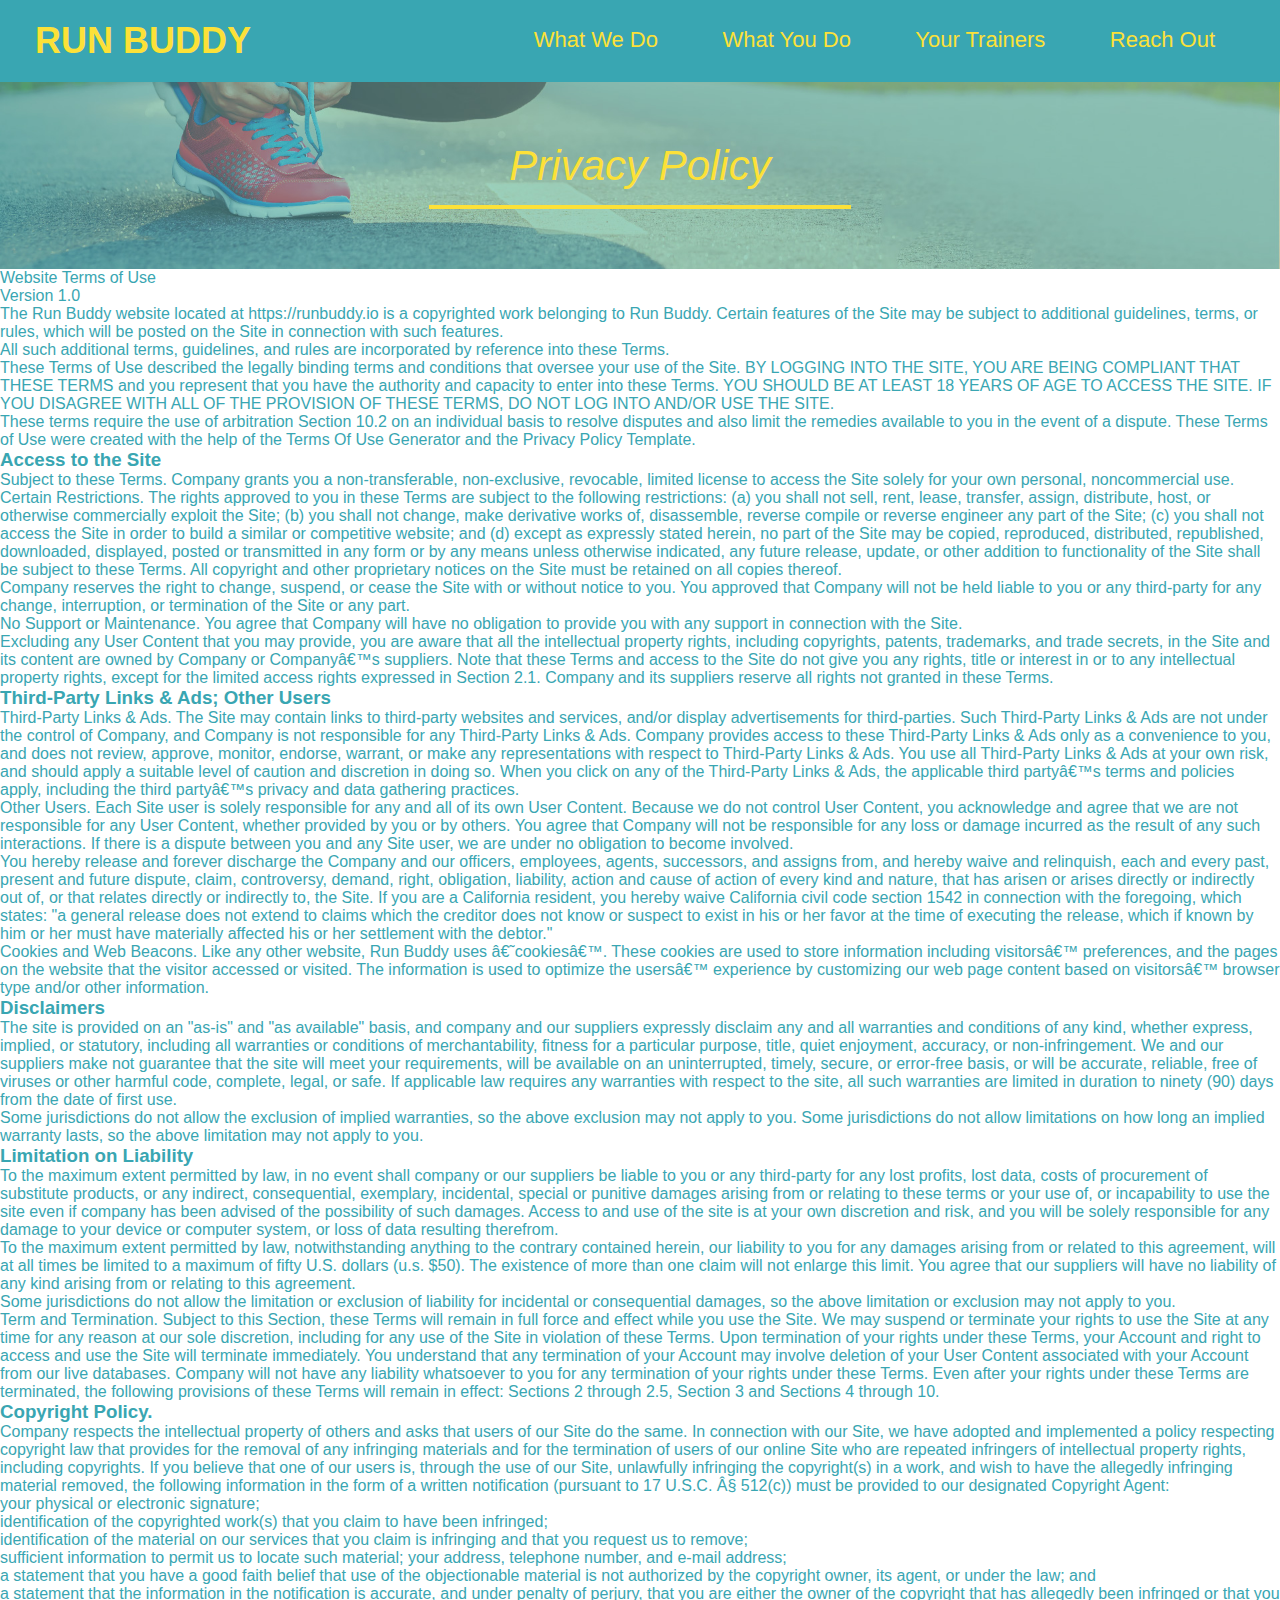
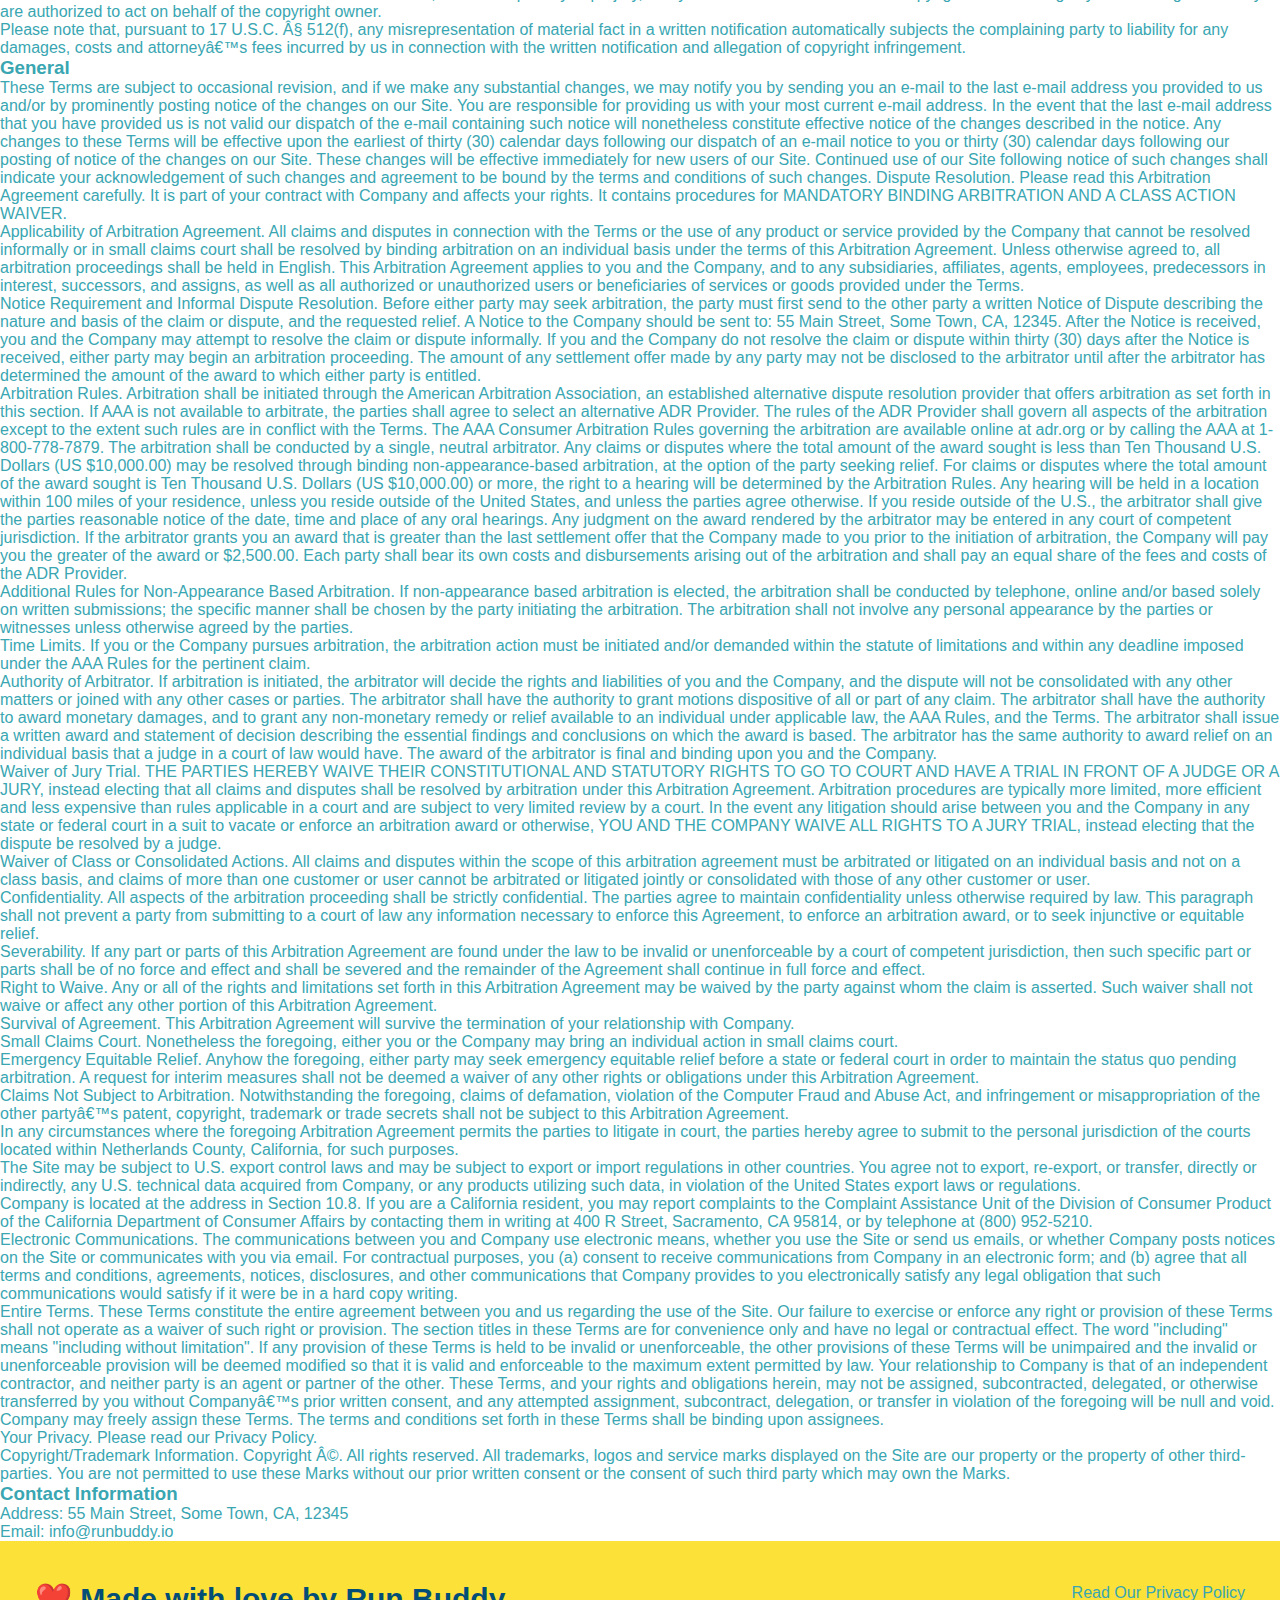
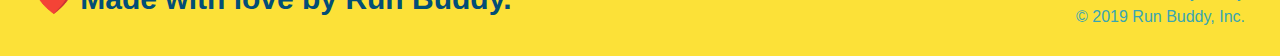
==== privacy-policy.html @ fdc08a20 "privacy policy page" ====
<!DOCTYPE html>
<html lang="en">
    <head>
        <link rel="stylesheet" href="./assets/css/style.css" />
        <link rel="stylesheet" href="./assets/css/secondary-styles.css" />
        <meta charset="UTF-8" />
        <title>Private Policy - Run Buddy</title>
    </head>
    <body>
        <header>
            <h1>
                <a href="/">RUN BUDDY</a>
            </h1>
            <nav>
                <ul>
                        <!-- List item element -->
                    <li>
                        <!-- Anchor element -->
                        <a href="./index.html#what-we-do">What We Do</a>
                    </li>
                    <li>
                        <a href="./index.html#what-you-do">What You Do</a>
                   </li>
                   <li>
                       <a href="./index.html#your-trainers">Your Trainers</a>
                   </li>
                   <li>
                       <a href="./index.html#reach-out">Reach Out</a>
                   </li>
                </ul>
            </nav>
        </header>
        <Section class="hero">
            <h2 class="page-title">
                Privacy Policy
            </h2>
        </Section>
        <article>
            <p>
                Website Terms of Use
              </p>
        
              <p>
                Version 1.0
              </p>
        
              <p>
                The Run Buddy website located at https://runbuddy.io is a copyrighted work belonging to Run Buddy. Certain
                features of the Site may be subject to additional guidelines, terms, or rules, which will be posted on the Site
                in connection with such features.
              </p>
        
              <p>
                All such additional terms, guidelines, and rules are incorporated by reference into these Terms.
              </p>
        
              <p>
                These Terms of Use described the legally binding terms and conditions that oversee your use of the Site. BY
                LOGGING INTO THE SITE, YOU ARE BEING COMPLIANT THAT THESE TERMS and you represent that you have the authority
                and capacity to enter into these Terms. YOU SHOULD BE AT LEAST 18 YEARS OF AGE TO ACCESS THE SITE. IF YOU
                DISAGREE WITH ALL OF THE PROVISION OF THESE TERMS, DO NOT LOG INTO AND/OR USE THE SITE.
              </p>
        
              <p>
                These terms require the use of arbitration Section 10.2 on an individual basis to resolve disputes and also
                limit the remedies available to you in the event of a dispute. These Terms of Use were created with the help of
                the Terms Of Use Generator and the Privacy Policy Template.
              </p>
        
              <h3>
                Access to the Site
              </h3>
        
              <p>
                Subject to these Terms. Company grants you a non-transferable, non-exclusive, revocable, limited license to
                access the Site solely for your own personal, noncommercial use.
              </p>
        
              <p>
                Certain Restrictions. The rights approved to you in these Terms are subject to the following restrictions: (a)
                you shall not sell, rent, lease, transfer, assign, distribute, host, or otherwise commercially exploit the Site;
                (b) you shall not change, make derivative works of, disassemble, reverse compile or reverse engineer any part of
                the Site; (c) you shall not access the Site in order to build a similar or competitive website; and (d) except
                as expressly stated herein, no part of the Site may be copied, reproduced, distributed, republished, downloaded,
                displayed, posted or transmitted in any form or by any means unless otherwise indicated, any future release,
                update, or other addition to functionality of the Site shall be subject to these Terms. All copyright and other
                proprietary notices on the Site must be retained on all copies thereof.
              </p>
        
              <p>
                Company reserves the right to change, suspend, or cease the Site with or without notice to you. You approved
                that Company will not be held liable to you or any third-party for any change, interruption, or termination of
                the Site or any part.
              </p>
        
              <p>
                No Support or Maintenance. You agree that Company will have no obligation to provide you with any support in
                connection with the Site.
              </p>
        
              <p>
                Excluding any User Content that you may provide, you are aware that all the intellectual property rights,
                including copyrights, patents, trademarks, and trade secrets, in the Site and its content are owned by Company
                or Companyâ€™s suppliers. Note that these Terms and access to the Site do not give you any rights, title or
                interest in or to any intellectual property rights, except for the limited access rights expressed in Section
                2.1. Company and its suppliers reserve all rights not granted in these Terms.
              </p>
        
              <h3>
                Third-Party Links & Ads; Other Users
              </h3>
        
              <p>
                Third-Party Links & Ads. The Site may contain links to third-party websites and services, and/or display
                advertisements for third-parties. Such Third-Party Links & Ads are not under the control of Company, and Company
                is not responsible for any Third-Party Links & Ads. Company provides access to these Third-Party Links & Ads
                only as a convenience to you, and does not review, approve, monitor, endorse, warrant, or make any
                representations with respect to Third-Party Links & Ads. You use all Third-Party Links & Ads at your own risk,
                and should apply a suitable level of caution and discretion in doing so. When you click on any of the
                Third-Party Links & Ads, the applicable third partyâ€™s terms and policies apply, including the third partyâ€™s
                privacy and data gathering practices.
              </p>
        
              <p>
                Other Users. Each Site user is solely responsible for any and all of its own User Content. Because we do not
                control User Content, you acknowledge and agree that we are not responsible for any User Content, whether
                provided by you or by others. You agree that Company will not be responsible for any loss or damage incurred as
                the result of any such interactions. If there is a dispute between you and any Site user, we are under no
                obligation to become involved.
              </p>
        
              <p>
                You hereby release and forever discharge the Company and our officers, employees, agents, successors, and
                assigns from, and hereby waive and relinquish, each and every past, present and future dispute, claim,
                controversy, demand, right, obligation, liability, action and cause of action of every kind and nature, that has
                arisen or arises directly or indirectly out of, or that relates directly or indirectly to, the Site. If you are
                a California resident, you hereby waive California civil code section 1542 in connection with the foregoing,
                which states: "a general release does not extend to claims which the creditor does not know or suspect to exist
                in his or her favor at the time of executing the release, which if known by him or her must have materially
                affected his or her settlement with the debtor."
              </p>
        
              <p>
                Cookies and Web Beacons. Like any other website, Run Buddy uses â€˜cookiesâ€™. These cookies are used to store
                information including visitorsâ€™ preferences, and the pages on the website that the visitor accessed or visited.
                The information is used to optimize the usersâ€™ experience by customizing our web page content based on visitorsâ€™
                browser type and/or other information.
              </p>
        
              <h3>
                Disclaimers
              </h3>
        
              <p>
                The site is provided on an "as-is" and "as available" basis, and company and our suppliers expressly disclaim
                any and all warranties and conditions of any kind, whether express, implied, or statutory, including all
                warranties or conditions of merchantability, fitness for a particular purpose, title, quiet enjoyment, accuracy,
                or non-infringement. We and our suppliers make not guarantee that the site will meet your requirements, will be
                available on an uninterrupted, timely, secure, or error-free basis, or will be accurate, reliable, free of
                viruses or other harmful code, complete, legal, or safe. If applicable law requires any warranties with respect
                to the site, all such warranties are limited in duration to ninety (90) days from the date of first use.
              </p>
        
              <p>
                Some jurisdictions do not allow the exclusion of implied warranties, so the above exclusion may not apply to
                you. Some jurisdictions do not allow limitations on how long an implied warranty lasts, so the above limitation
                may not apply to you.
              </p>
        
              <h3>
                Limitation on Liability
              </h3>
        
              <p>
                To the maximum extent permitted by law, in no event shall company or our suppliers be liable to you or any
                third-party for any lost profits, lost data, costs of procurement of substitute products, or any indirect,
                consequential, exemplary, incidental, special or punitive damages arising from or relating to these terms or
                your use of, or incapability to use the site even if company has been advised of the possibility of such
                damages. Access to and use of the site is at your own discretion and risk, and you will be solely responsible
                for any damage to your device or computer system, or loss of data resulting therefrom.
              </p>
        
              <p>
                To the maximum extent permitted by law, notwithstanding anything to the contrary contained herein, our liability
                to you for any damages arising from or related to this agreement, will at all times be limited to a maximum of
                fifty U.S. dollars (u.s. $50). The existence of more than one claim will not enlarge this limit. You agree that
                our suppliers will have no liability of any kind arising from or relating to this agreement.
              </p>
        
              <p>
                Some jurisdictions do not allow the limitation or exclusion of liability for incidental or consequential
                damages, so the above limitation or exclusion may not apply to you.
              </p>
        
              <p>
                Term and Termination. Subject to this Section, these Terms will remain in full force and effect while you use
                the Site. We may suspend or terminate your rights to use the Site at any time for any reason at our sole
                discretion, including for any use of the Site in violation of these Terms. Upon termination of your rights under
                these Terms, your Account and right to access and use the Site will terminate immediately. You understand that
                any termination of your Account may involve deletion of your User Content associated with your Account from our
                live databases. Company will not have any liability whatsoever to you for any termination of your rights under
                these Terms. Even after your rights under these Terms are terminated, the following provisions of these Terms
                will remain in effect: Sections 2 through 2.5, Section 3 and Sections 4 through 10.
              </p>
        
              <h3>
                Copyright Policy.
              </h3>
        
              <p>
                Company respects the intellectual property of others and asks that users of our Site do the same. In connection
                with our Site, we have adopted and implemented a policy respecting copyright law that provides for the removal
                of any infringing materials and for the termination of users of our online Site who are repeated infringers of
                intellectual property rights, including copyrights. If you believe that one of our users is, through the use of
                our Site, unlawfully infringing the copyright(s) in a work, and wish to have the allegedly infringing material
                removed, the following information in the form of a written notification (pursuant to 17 U.S.C. Â§ 512(c)) must
                be provided to our designated Copyright Agent:
              </p>
        
              <ul>
                <li>
                  your physical or electronic signature;
                </li>
                <li>
                  identification of the copyrighted work(s) that you claim to have been infringed;
                </li>
                <li>
                  identification of the material on our services that you claim is infringing and that you request us to remove;
                </li>
                <li>
                  sufficient information to permit us to locate such material; your address, telephone number, and e-mail
                  address;
                </li>
                <li>
                  a statement that you have a good faith belief that use of the objectionable material is not authorized by the
                  copyright owner, its agent, or under the law; and
                </li>
                <li>
                  a statement that the information in the notification is accurate, and under penalty of perjury, that you are
                  either the owner of the copyright that has allegedly been infringed or that you are authorized to act on
                  behalf of the copyright owner.
                </li>
              </ul>
        
              <p>
                Please note that, pursuant to 17 U.S.C. Â§ 512(f), any misrepresentation of material fact in a written
                notification automatically subjects the complaining party to liability for any damages, costs and attorneyâ€™s
                fees incurred by us in connection with the written notification and allegation of copyright infringement.
              </p>
        
              <h3>
                General
              </h3>
        
              <p>
                These Terms are subject to occasional revision, and if we make any substantial changes, we may notify you by
                sending you an e-mail to the last e-mail address you provided to us and/or by prominently posting notice of the
                changes on our Site. You are responsible for providing us with your most current e-mail address. In the event
                that the last e-mail address that you have provided us is not valid our dispatch of the e-mail containing such
                notice will nonetheless constitute effective notice of the changes described in the notice. Any changes to these
                Terms will be effective upon the earliest of thirty (30) calendar days following our dispatch of an e-mail
                notice to you or thirty (30) calendar days following our posting of notice of the changes on our Site. These
                changes will be effective immediately for new users of our Site. Continued use of our Site following notice of
                such changes shall indicate your acknowledgement of such changes and agreement to be bound by the terms and
                conditions of such changes. Dispute Resolution. Please read this Arbitration Agreement carefully. It is part of
                your contract with Company and affects your rights. It contains procedures for MANDATORY BINDING ARBITRATION AND
                A CLASS ACTION WAIVER.
              </p>
        
              <p>
                Applicability of Arbitration Agreement. All claims and disputes in connection with the Terms or the use of any
                product or service provided by the Company that cannot be resolved informally or in small claims court shall be
                resolved by binding arbitration on an individual basis under the terms of this Arbitration Agreement. Unless
                otherwise agreed to, all arbitration proceedings shall be held in English. This Arbitration Agreement applies to
                you and the Company, and to any subsidiaries, affiliates, agents, employees, predecessors in interest,
                successors, and assigns, as well as all authorized or unauthorized users or beneficiaries of services or goods
                provided under the Terms.
              </p>
        
              <p>
                Notice Requirement and Informal Dispute Resolution. Before either party may seek arbitration, the party must
                first send to the other party a written Notice of Dispute describing the nature and basis of the claim or
                dispute, and the requested relief. A Notice to the Company should be sent to: 55 Main Street, Some Town, CA,
                12345. After the Notice is received, you and the Company may attempt to resolve the claim or dispute informally.
                If you and the Company do not resolve the claim or dispute within thirty (30) days after the Notice is received,
                either party may begin an arbitration proceeding. The amount of any settlement offer made by any party may not
                be disclosed to the arbitrator until after the arbitrator has determined the amount of the award to which either
                party is entitled.
              </p>
        
              <p>
                Arbitration Rules. Arbitration shall be initiated through the American Arbitration Association, an established
                alternative dispute resolution provider that offers arbitration as set forth in this section. If AAA is not
                available to arbitrate, the parties shall agree to select an alternative ADR Provider. The rules of the ADR
                Provider shall govern all aspects of the arbitration except to the extent such rules are in conflict with the
                Terms. The AAA Consumer Arbitration Rules governing the arbitration are available online at adr.org or by
                calling the AAA at 1-800-778-7879. The arbitration shall be conducted by a single, neutral arbitrator. Any
                claims or disputes where the total amount of the award sought is less than Ten Thousand U.S. Dollars (US
                $10,000.00) may be resolved through binding non-appearance-based arbitration, at the option of the party seeking
                relief. For claims or disputes where the total amount of the award sought is Ten Thousand U.S. Dollars (US
                $10,000.00) or more, the right to a hearing will be determined by the Arbitration Rules. Any hearing will be
                held in a location within 100 miles of your residence, unless you reside outside of the United States, and
                unless the parties agree otherwise. If you reside outside of the U.S., the arbitrator shall give the parties
                reasonable notice of the date, time and place of any oral hearings. Any judgment on the award rendered by the
                arbitrator may be entered in any court of competent jurisdiction. If the arbitrator grants you an award that is
                greater than the last settlement offer that the Company made to you prior to the initiation of arbitration, the
                Company will pay you the greater of the award or $2,500.00. Each party shall bear its own costs and
                disbursements arising out of the arbitration and shall pay an equal share of the fees and costs of the ADR
                Provider.
              </p>
        
              <p>
                Additional Rules for Non-Appearance Based Arbitration. If non-appearance based arbitration is elected, the
                arbitration shall be conducted by telephone, online and/or based solely on written submissions; the specific
                manner shall be chosen by the party initiating the arbitration. The arbitration shall not involve any personal
                appearance by the parties or witnesses unless otherwise agreed by the parties.
              </p>
        
              <p>
                Time Limits. If you or the Company pursues arbitration, the arbitration action must be initiated and/or demanded
                within the statute of limitations and within any deadline imposed under the AAA Rules for the pertinent claim.
              </p>
        
              <p>
                Authority of Arbitrator. If arbitration is initiated, the arbitrator will decide the rights and liabilities of
                you and the Company, and the dispute will not be consolidated with any other matters or joined with any other
                cases or parties. The arbitrator shall have the authority to grant motions dispositive of all or part of any
                claim. The arbitrator shall have the authority to award monetary damages, and to grant any non-monetary remedy
                or relief available to an individual under applicable law, the AAA Rules, and the Terms. The arbitrator shall
                issue a written award and statement of decision describing the essential findings and conclusions on which the
                award is based. The arbitrator has the same authority to award relief on an individual basis that a judge in a
                court of law would have. The award of the arbitrator is final and binding upon you and the Company.
              </p>
        
              <p>
                Waiver of Jury Trial. THE PARTIES HEREBY WAIVE THEIR CONSTITUTIONAL AND STATUTORY RIGHTS TO GO TO COURT AND HAVE
                A TRIAL IN FRONT OF A JUDGE OR A JURY, instead electing that all claims and disputes shall be resolved by
                arbitration under this Arbitration Agreement. Arbitration procedures are typically more limited, more efficient
                and less expensive than rules applicable in a court and are subject to very limited review by a court. In the
                event any litigation should arise between you and the Company in any state or federal court in a suit to vacate
                or enforce an arbitration award or otherwise, YOU AND THE COMPANY WAIVE ALL RIGHTS TO A JURY TRIAL, instead
                electing that the dispute be resolved by a judge.
              </p>
        
              <p>
                Waiver of Class or Consolidated Actions. All claims and disputes within the scope of this arbitration agreement
                must be arbitrated or litigated on an individual basis and not on a class basis, and claims of more than one
                customer or user cannot be arbitrated or litigated jointly or consolidated with those of any other customer or
                user.
              </p>
        
              <p>
                Confidentiality. All aspects of the arbitration proceeding shall be strictly confidential. The parties agree to
                maintain confidentiality unless otherwise required by law. This paragraph shall not prevent a party from
                submitting to a court of law any information necessary to enforce this Agreement, to enforce an arbitration
                award, or to seek injunctive or equitable relief.
              </p>
        
              <p>
                Severability. If any part or parts of this Arbitration Agreement are found under the law to be invalid or
                unenforceable by a court of competent jurisdiction, then such specific part or parts shall be of no force and
                effect and shall be severed and the remainder of the Agreement shall continue in full force and effect.
              </p>
        
              <p>
                Right to Waive. Any or all of the rights and limitations set forth in this Arbitration Agreement may be waived
                by the party against whom the claim is asserted. Such waiver shall not waive or affect any other portion of this
                Arbitration Agreement.
              </p>
        
              <p>
                Survival of Agreement. This Arbitration Agreement will survive the termination of your relationship with
                Company.
              </p>
        
              <p>
                Small Claims Court. Nonetheless the foregoing, either you or the Company may bring an individual action in small
                claims court.
              </p>
        
              <p>
                Emergency Equitable Relief. Anyhow the foregoing, either party may seek emergency equitable relief before a
                state or federal court in order to maintain the status quo pending arbitration. A request for interim measures
                shall not be deemed a waiver of any other rights or obligations under this Arbitration Agreement.
              </p>
        
              <p>
                Claims Not Subject to Arbitration. Notwithstanding the foregoing, claims of defamation, violation of the
                Computer Fraud and Abuse Act, and infringement or misappropriation of the other partyâ€™s patent, copyright,
                trademark or trade secrets shall not be subject to this Arbitration Agreement.
              </p>
        
              <p>
                In any circumstances where the foregoing Arbitration Agreement permits the parties to litigate in court, the
                parties hereby agree to submit to the personal jurisdiction of the courts located within Netherlands County,
                California, for such purposes.
              </p>
        
              <p>
                The Site may be subject to U.S. export control laws and may be subject to export or import regulations in other
                countries. You agree not to export, re-export, or transfer, directly or indirectly, any U.S. technical data
                acquired from Company, or any products utilizing such data, in violation of the United States export laws or
                regulations.
              </p>
        
              <p>
                Company is located at the address in Section 10.8. If you are a California resident, you may report complaints
                to the Complaint Assistance Unit of the Division of Consumer Product of the California Department of Consumer
                Affairs by contacting them in writing at 400 R Street, Sacramento, CA 95814, or by telephone at (800) 952-5210.
              </p>
        
              <p>
                Electronic Communications. The communications between you and Company use electronic means, whether you use the
                Site or send us emails, or whether Company posts notices on the Site or communicates with you via email. For
                contractual purposes, you (a) consent to receive communications from Company in an electronic form; and (b)
                agree that all terms and conditions, agreements, notices, disclosures, and other communications that Company
                provides to you electronically satisfy any legal obligation that such communications would satisfy if it were be
                in a hard copy writing.
              </p>
        
              <p>
                Entire Terms. These Terms constitute the entire agreement between you and us regarding the use of the Site. Our
                failure to exercise or enforce any right or provision of these Terms shall not operate as a waiver of such right
                or provision. The section titles in these Terms are for convenience only and have no legal or contractual
                effect. The word "including" means "including without limitation". If any provision of these Terms is held to be
                invalid or unenforceable, the other provisions of these Terms will be unimpaired and the invalid or
                unenforceable provision will be deemed modified so that it is valid and enforceable to the maximum extent
                permitted by law. Your relationship to Company is that of an independent contractor, and neither party is an
                agent or partner of the other. These Terms, and your rights and obligations herein, may not be assigned,
                subcontracted, delegated, or otherwise transferred by you without Companyâ€™s prior written consent, and any
                attempted assignment, subcontract, delegation, or transfer in violation of the foregoing will be null and void.
                Company may freely assign these Terms. The terms and conditions set forth in these Terms shall be binding upon
                assignees.
              </p>
        
              <p>
                Your Privacy. Please read our Privacy Policy.
              </p>
        
              <p>
                Copyright/Trademark Information. Copyright Â©. All rights reserved. All trademarks, logos and service marks
                displayed on the Site are our property or the property of other third-parties. You are not permitted to use
                these Marks without our prior written consent or the consent of such third party which may own the Marks.
              </p>
        
              <h3>
                Contact Information
              </h3>
        
              <p>
                Address: 55 Main Street, Some Town, CA, 12345
              </p>
        
              <p>
                Email: info@runbuddy.io
              </p>
        </article>






        <footer>
            <h2>
            ❤️ Made with love by Run Buddy.
            </h2>
            <div>
               <a>Read Our Privacy Policy</a><br />
               &copy; 2019 Run Buddy, Inc.
            </div>
        </footer>
    </body>
</html>
---- assets/css/style.css ----
* {
    margin: 0;
    padding: 0;
    box-sizing: border-box;
}
header {
    padding: 20px 35px;
    background-color: #39a6b2;
    font-family: Arial, Helvetica, sans-serif;
}
body {
    font-family: Arial, Helvetica, sans-serif;
    color: #39a6b2
}
header h1 {
    font-weight: bold;
    font-size: 36px;
    color: #fce138;
    margin: 0;
    display: inline;
}
header a {
    text-decoration: none;
    color: #fce138;
}
header nav {
    float: right;
    margin: 7px 0;
}
header nav ul li {
    display: inline;
}
header nav ul li a {
    margin: 0 30px;
    font-weight: lighter;
    font-size: 22px;
}
footer {
    background: #fce138;
    width: 100%;
    padding: 40px 35px;
}
footer h2 {
    display: inline;
    color: #024e76;
    font-size: 30px;
    margin: 0;
}
footer div {
    float: right;
    line-height: 1.5;
    text-align: right;
}
section {
    padding: 60px;
}
/* Hero Style Start */
.hero {
    background-image: url("../images/hero-bg.jpg");
    height: 600px;
    background-size: cover;
    background-position: center;
    position: relative;
}
/* Hero Style End */
/* Hero Form Start */
.hero-form {
    background-color: #fce138;
    padding: 20px;
    width: 500px;
    color: #024e76;
    border: solid 3px #024e76;
    position: absolute;
    bottom: 120px;
    right: 140px;
}
.hero-form h3 {
    font-size: 24px;
    margin: 0;
}
.hero-form p {
    margin: 5px 0 15px 0;
}

.form-input {
    border: 1px solid #024e76;
    display: block;
    padding: 7px 15px;
    font-size: 16px;
    color: #024e76;
    width: 100%;
    margin-bottom: 15px;
  }
.hero-form label {
    margin: 0px 5px;
}
.hero-form button {
    color: #fce138;
    background-color: #024e76;
    border: none;
    padding: 10px 20px;
    font-size: 16px;
}
/* Hero Style End */
.intro {
    text-align: center;
}
.section-title {
    display: inline-block;
    font-size: 55px;
    color: #024e76;
    margin-bottom: 35px;
    padding: 0 100px 20px 100px;
    border-bottom: 3px solid;
}
.primary-border {
    border-color: #fce138;
}
.secondary-border {
    border-color: #39a6b2;
}
.intro p {
    margin: 0 auto;
    line-height: 1.7;
    color: #39a6b2;
    width: 80%;
    font-size: 20px;
}
.steps {
    text-align: center;
    background: #fce138;
}
.steps div {
    margin-bottom: 80px;
}
.steps img {
    width:  15%;
    margin: 10px 0;
}
.steps h3 {
    color: #024e76;
    font-size: 46px;
    margin-top: 10px;
}
.steps p {
    color: #39a6b2;
    font-size: 23px;
}
.steps span {
    font-size: 38px;
}
.trainers {
    text-align: center;
}
.trainer {
    overflow: auto;
    width: 900px;
    margin: 0 auto 30px auto;
    background: #024e76;
    color: #fce138;
}
.trainer img {
    width: 35%;
    float: left;
}
.trainer-bio {
    padding: 35px;
    float: left;
    width: 65%;
}
.text-left {
    text-align: left ;
}
.text-right {
    text-align: right;
}
.trainer-bio h3 {
    font-size: 32px;
    margin-bottom: 8px;
}
.trainer-bio h4 {
    font-weight: lighter;
    font-size: 26px;
    margin-bottom: 25px;
}
.trainer-bio p {
    font-size: 17px;
    line-height: 1.3;
}
/* REACH OUT STYLES START */
.contact {
    text-align: center;
    background: #024e76;
}
.contact h2 {
    color: #fce138;
}
.contact-info iframe {
    width: 400px;
    height: 400px;
}
.contact-info div {
    width: 410px;
    display: inline-block;
    vertical-align: top;
    text-align: left;
    margin: 30px 0 0 60px;
    color: white;
}
.contact-info h3 {
    color: #fce138;
    font-size: 32px;
}
.contact-info p, .contact-info address {
    margin: 20px 0;
    line-height: 1.5;
    font-size: 20px;
    font-style: normal;
}
.contact-info a {
    color: #fce138;
}
/* REACH OUT STYLES END */
---- assets/css/secondary-styles.css ----
.hero {
    background-position: bottom;
    height: auto;
    text-align: center;
    margin-bottom: 40 px;
}
.page-title {
    color: #fce138;
    display: inline-block;
    border-bottom: 4px solid #fce138;
    padding: 0 80px 15px 80px;
    font-weight: normal;
    font-size: 42px;
    font-style: italic;
}
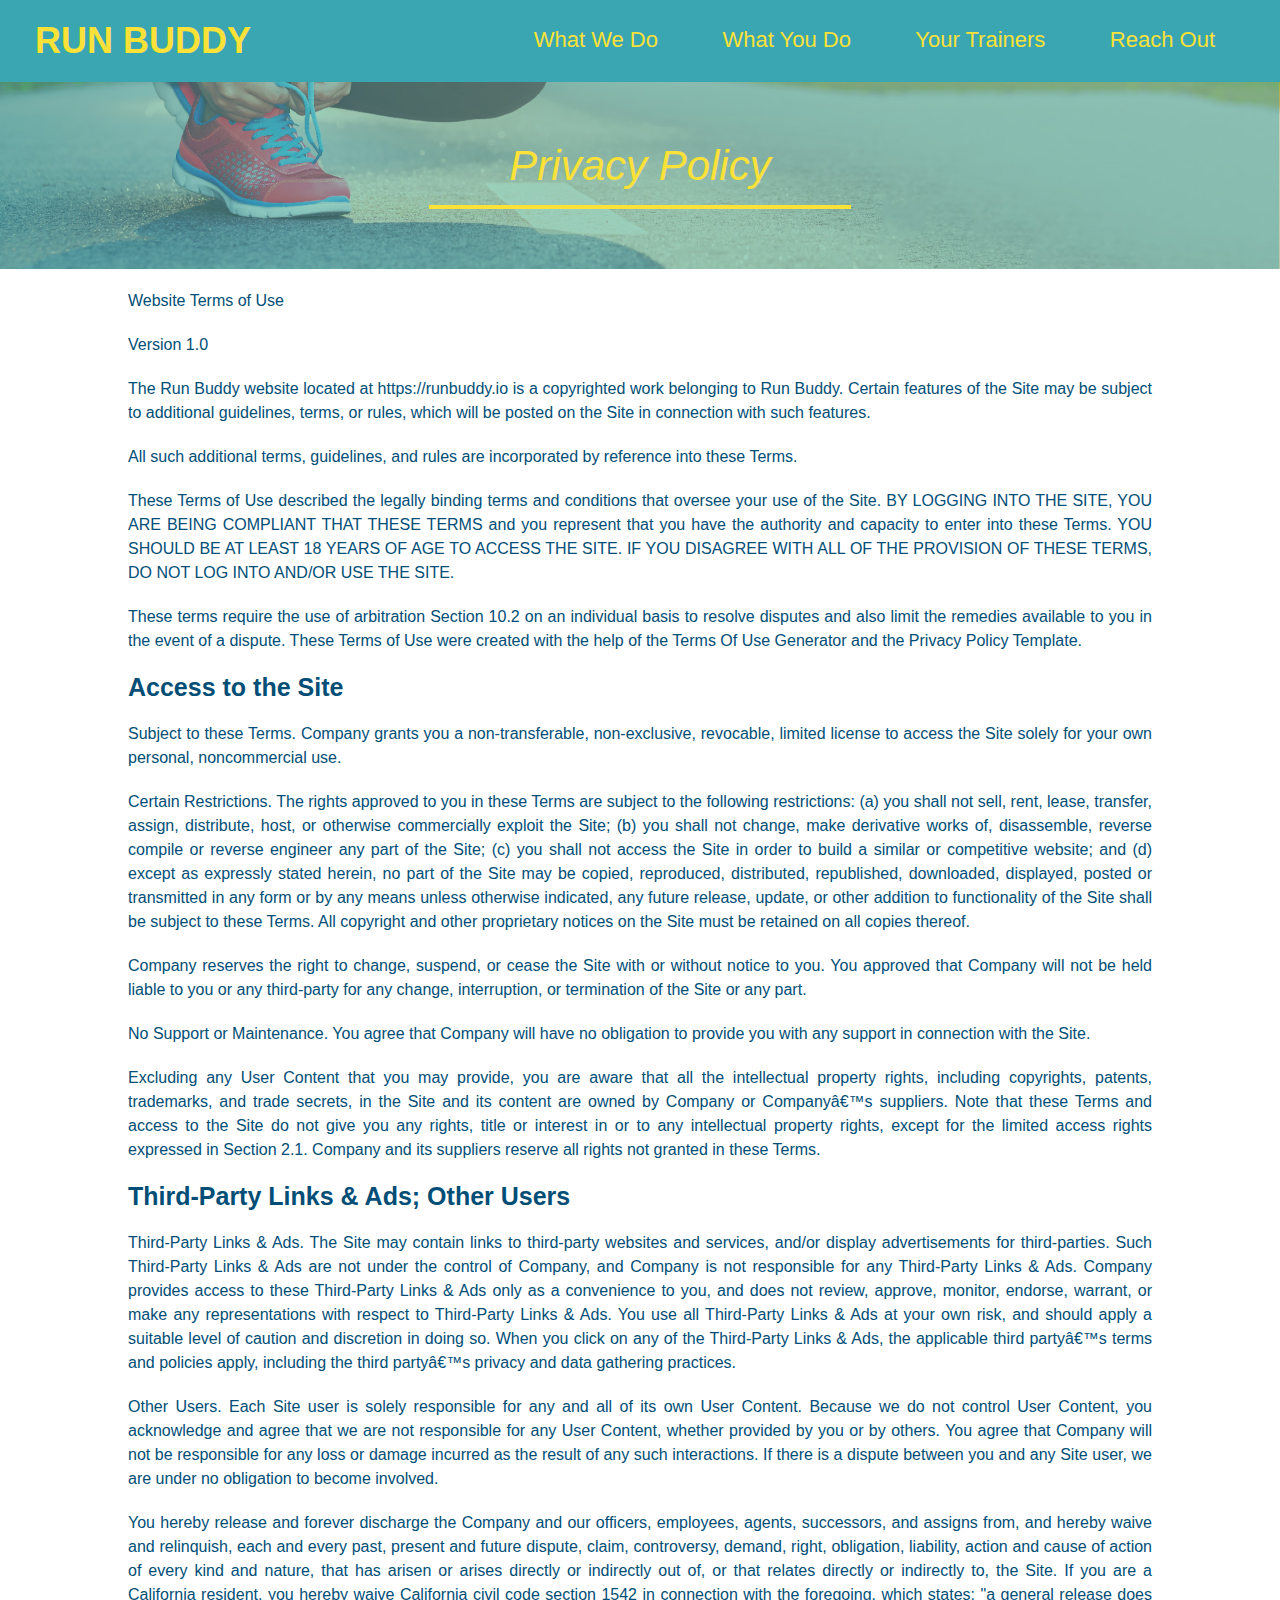
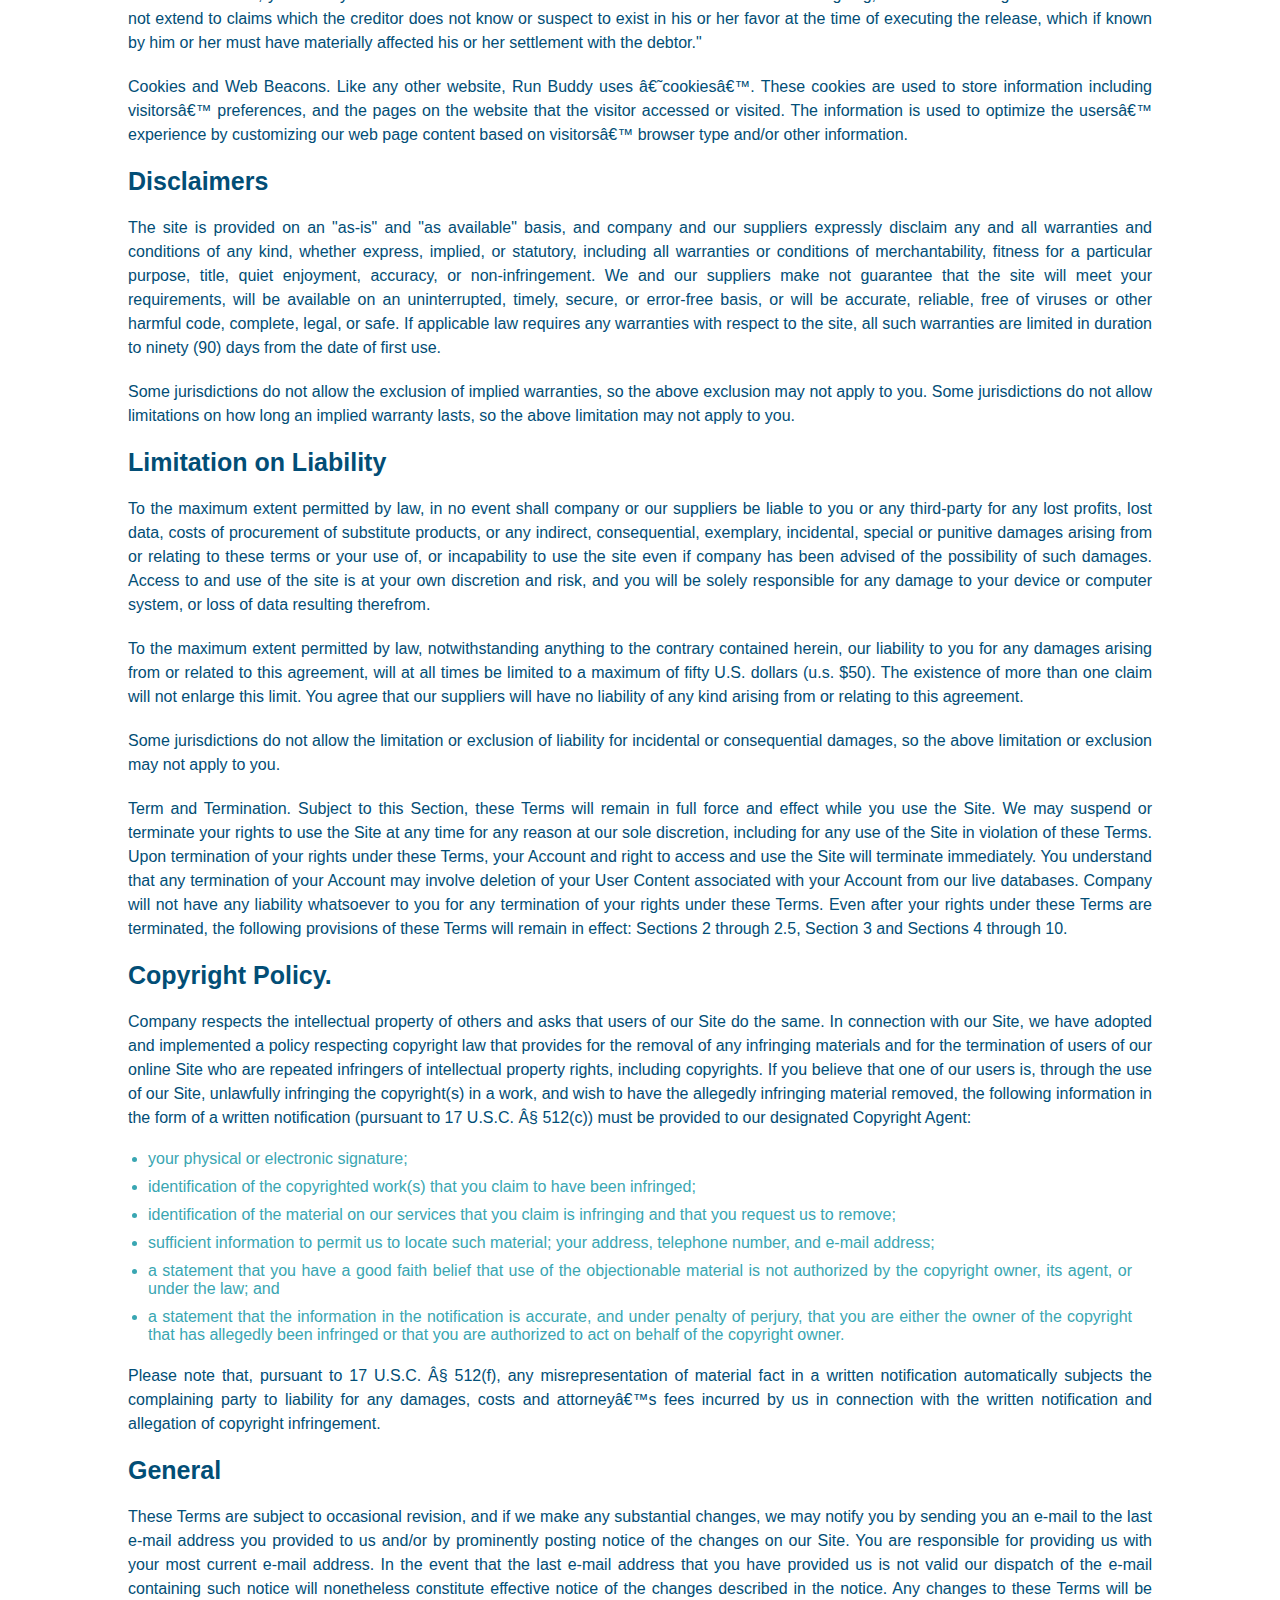
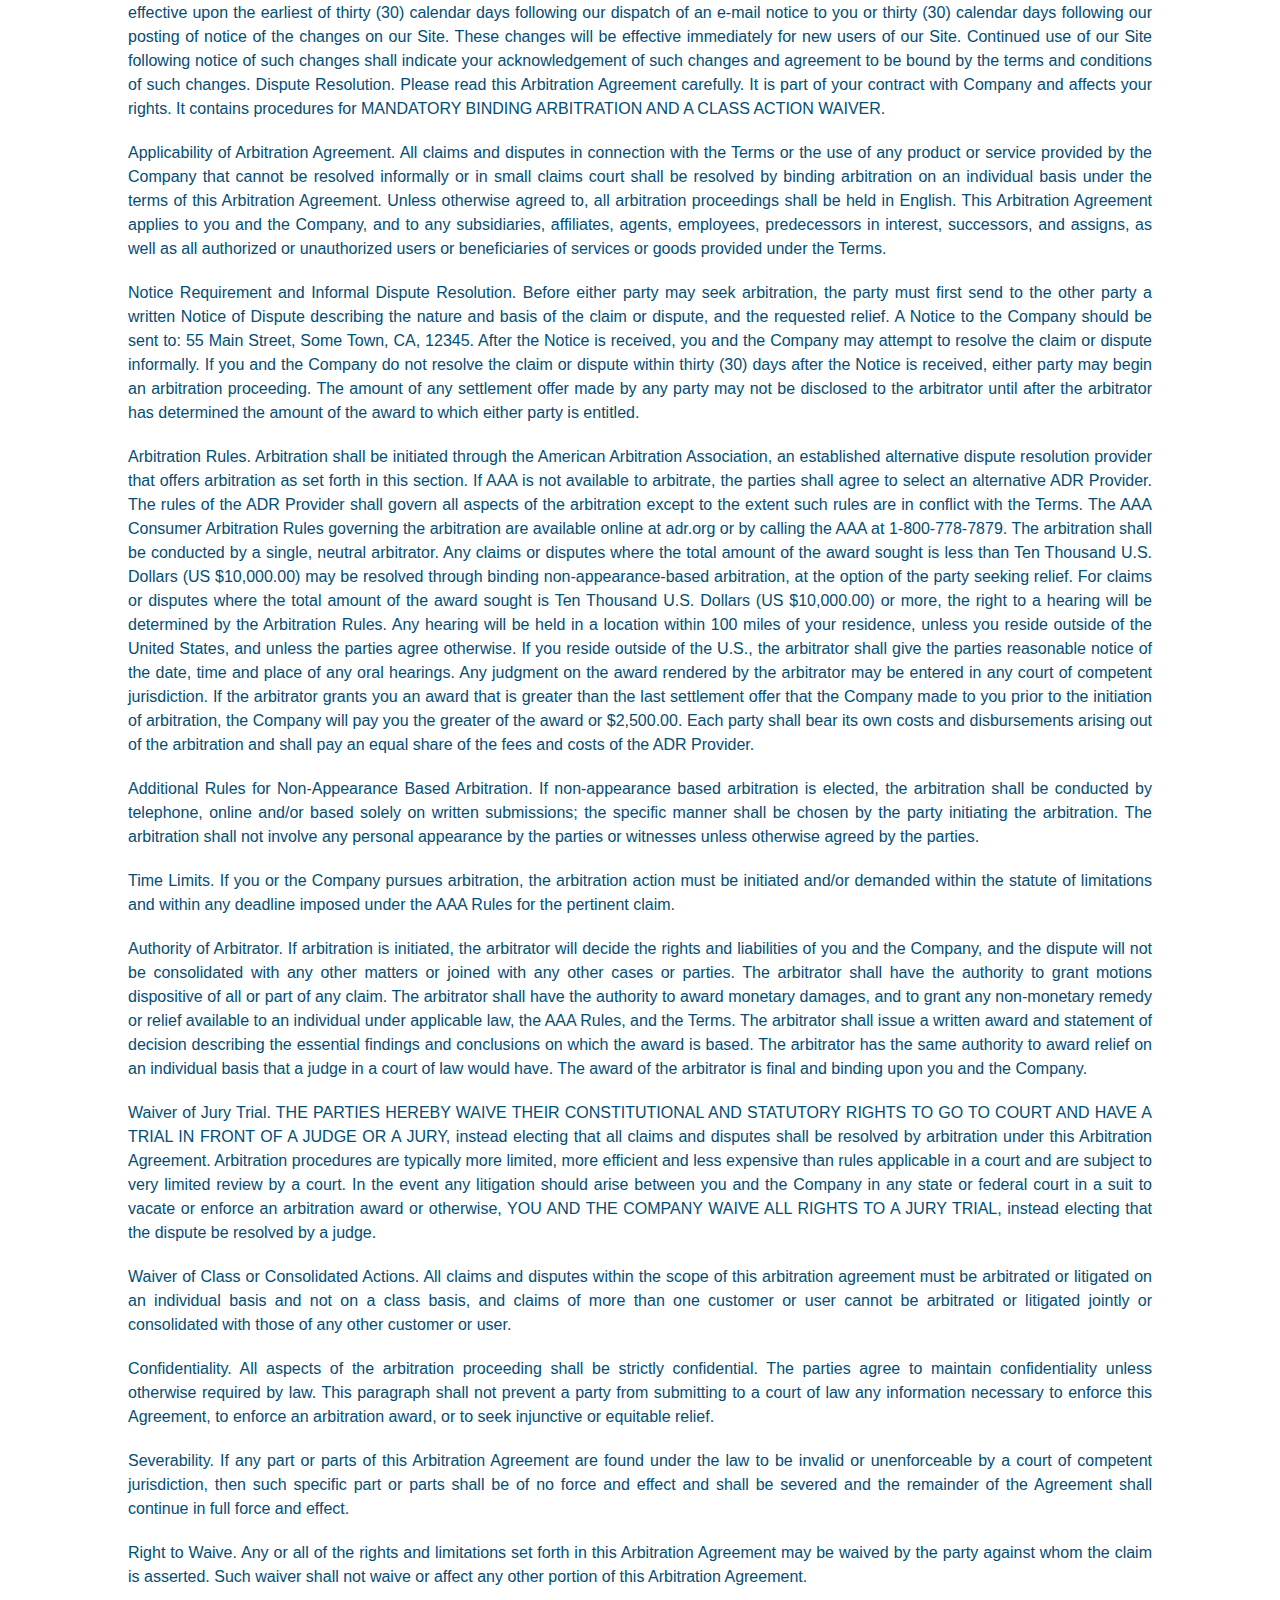
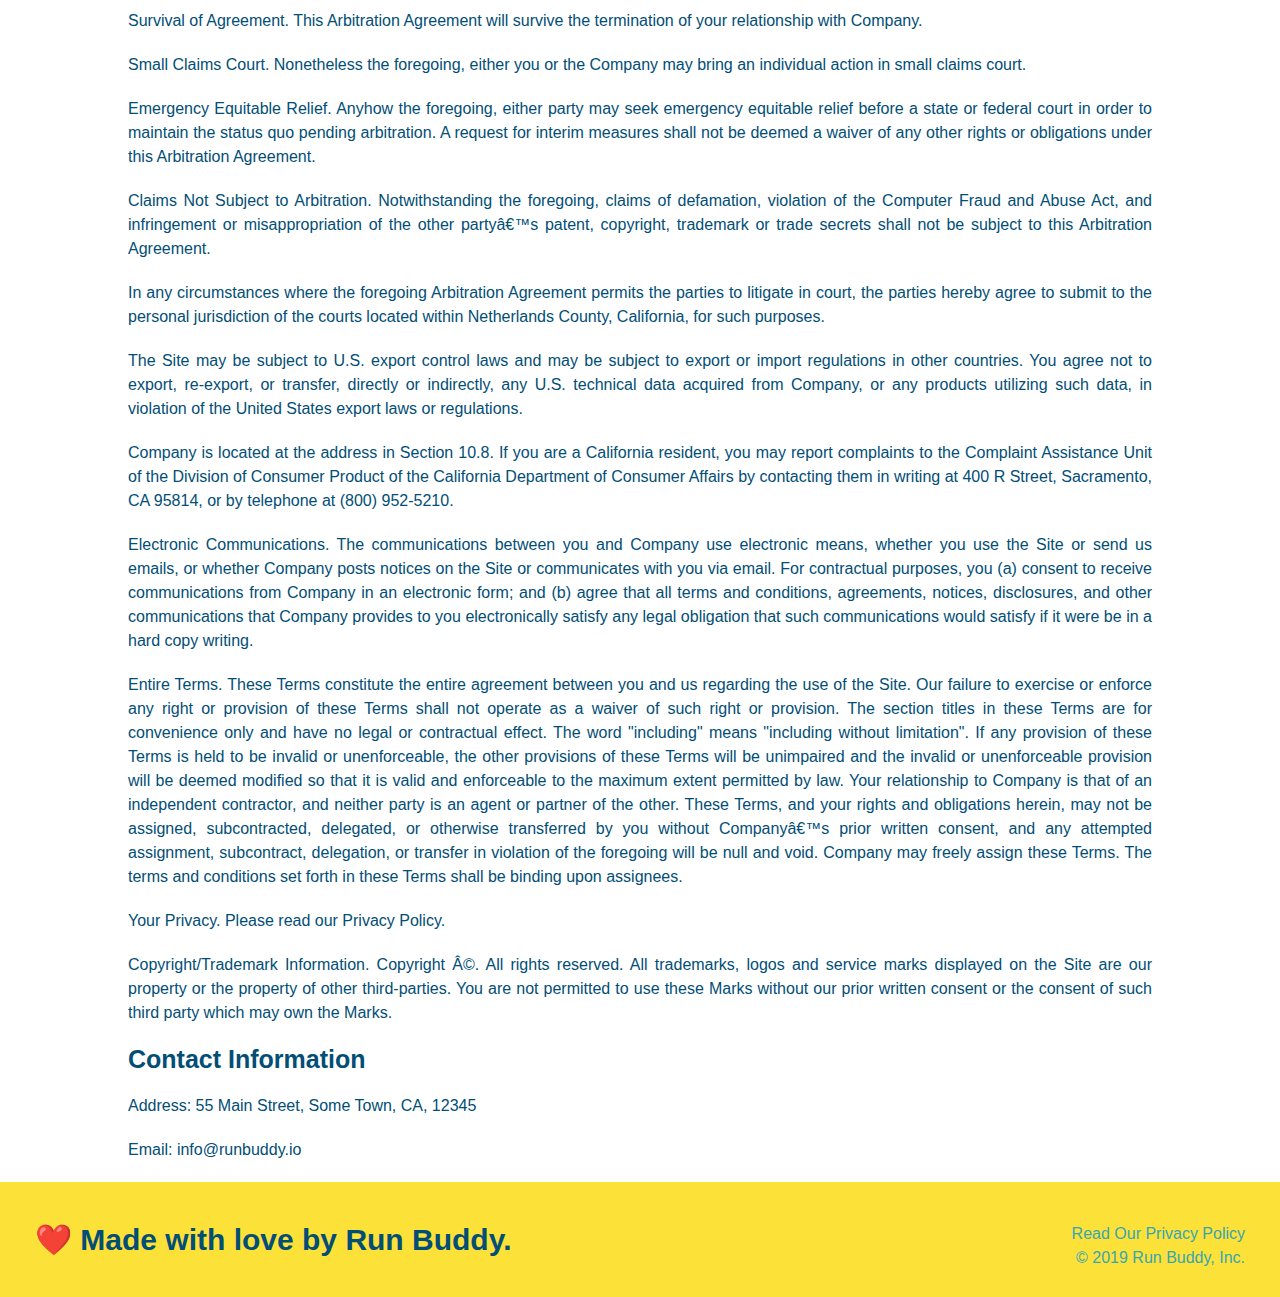
==== commit aad3fd2a: "private policy completed" ====
--- a/privacy-policy.html
+++ b/privacy-policy.html
@@ -35,7 +35,7 @@
                 Privacy Policy
             </h2>
         </Section>
-        <article>
+        <article class="secondary-content">
             <p>
                 Website Terms of Use
               </p>
--- a/assets/css/secondary-styles.css
+++ b/assets/css/secondary-styles.css
@@ -12,4 +12,26 @@
     font-weight: normal;
     font-size: 42px;
     font-style: italic;
+}
+.secondary-content {
+    width: 80%;
+    margin: 0 auto 0 auto;
+    color: #024e76;
+    text-align: justify;
+}
+.secondary-content h3 {
+    font-size: 25px;
+    margin: 20px 0 20px 0;
+}
+.secondary-content p {
+    font-size: 16px;
+    line-height: 1.5;
+    margin: 20px 0 20px 0;
+}
+.secondary-content ul {
+    margin: 15px 20px 15px 20px;
+}
+.secondary-content li {
+    color: #39a6b2;
+    margin: 10px 0 10px 0;
 }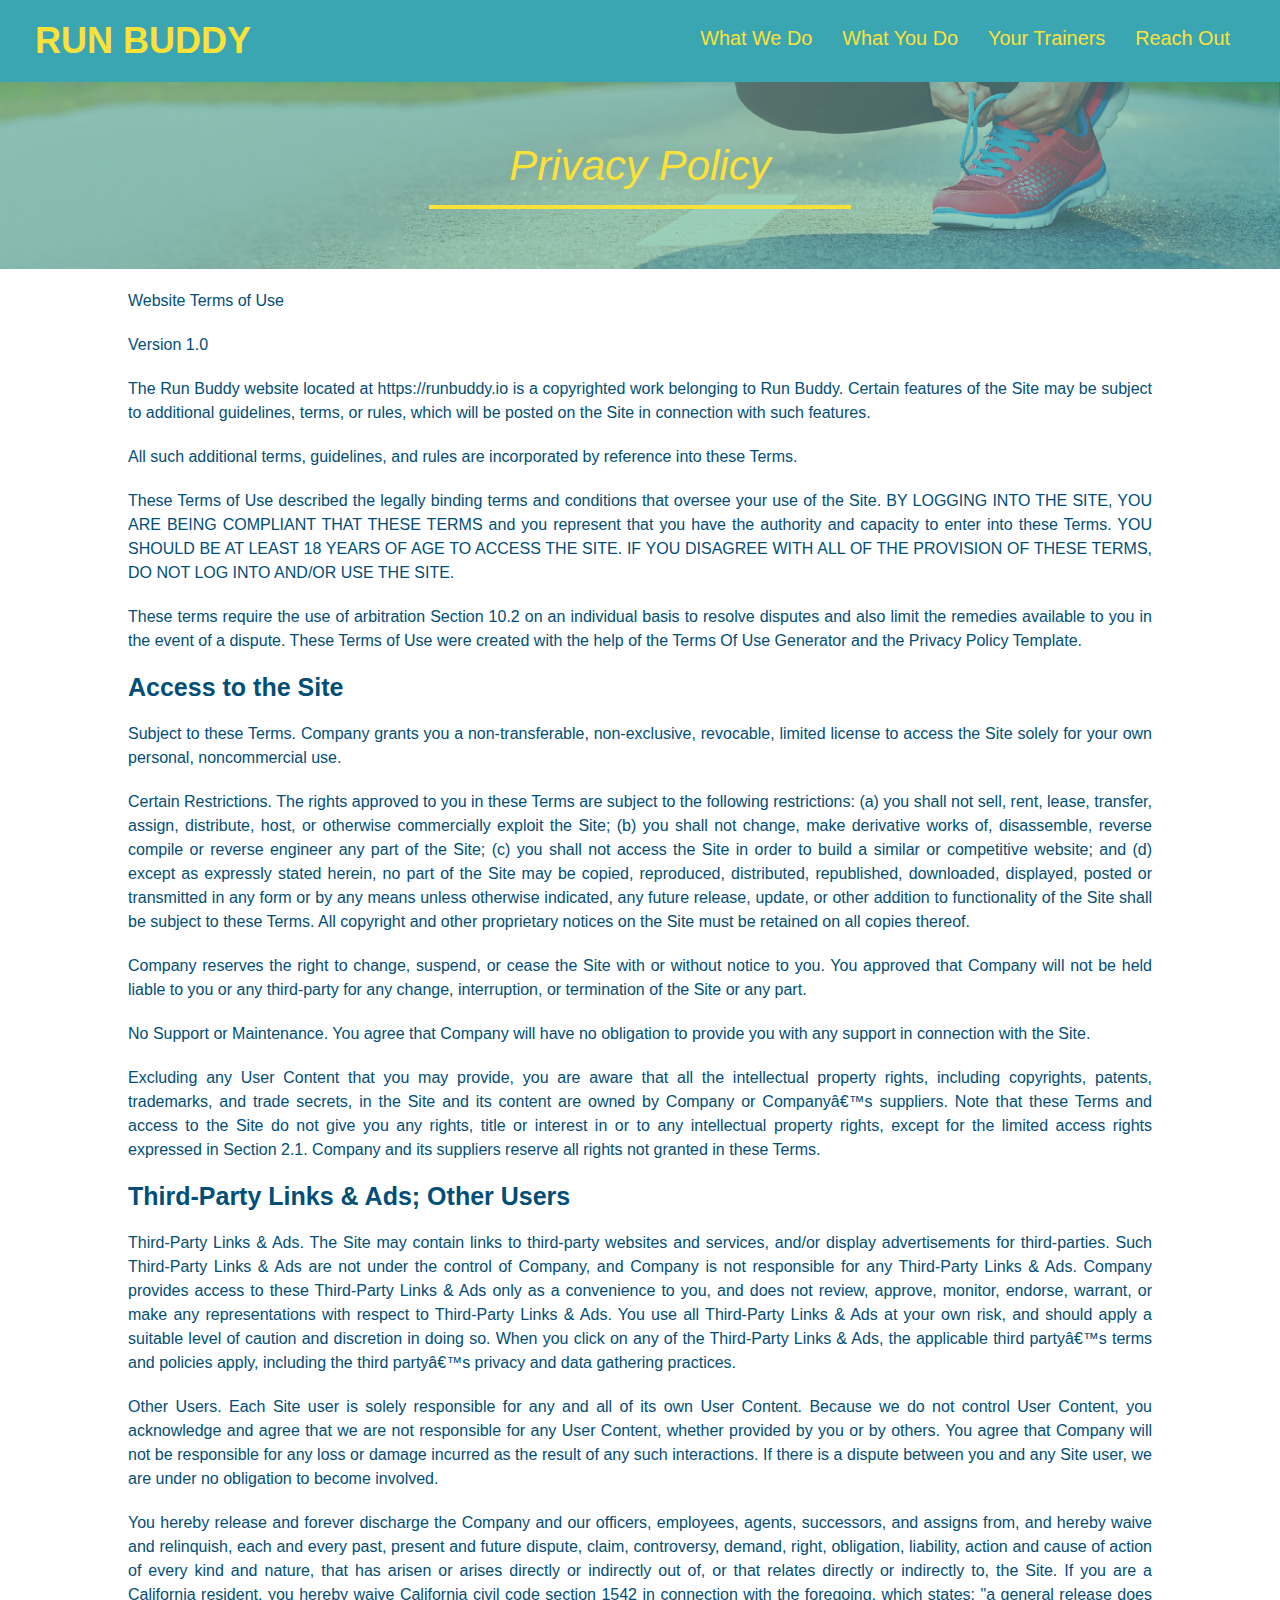
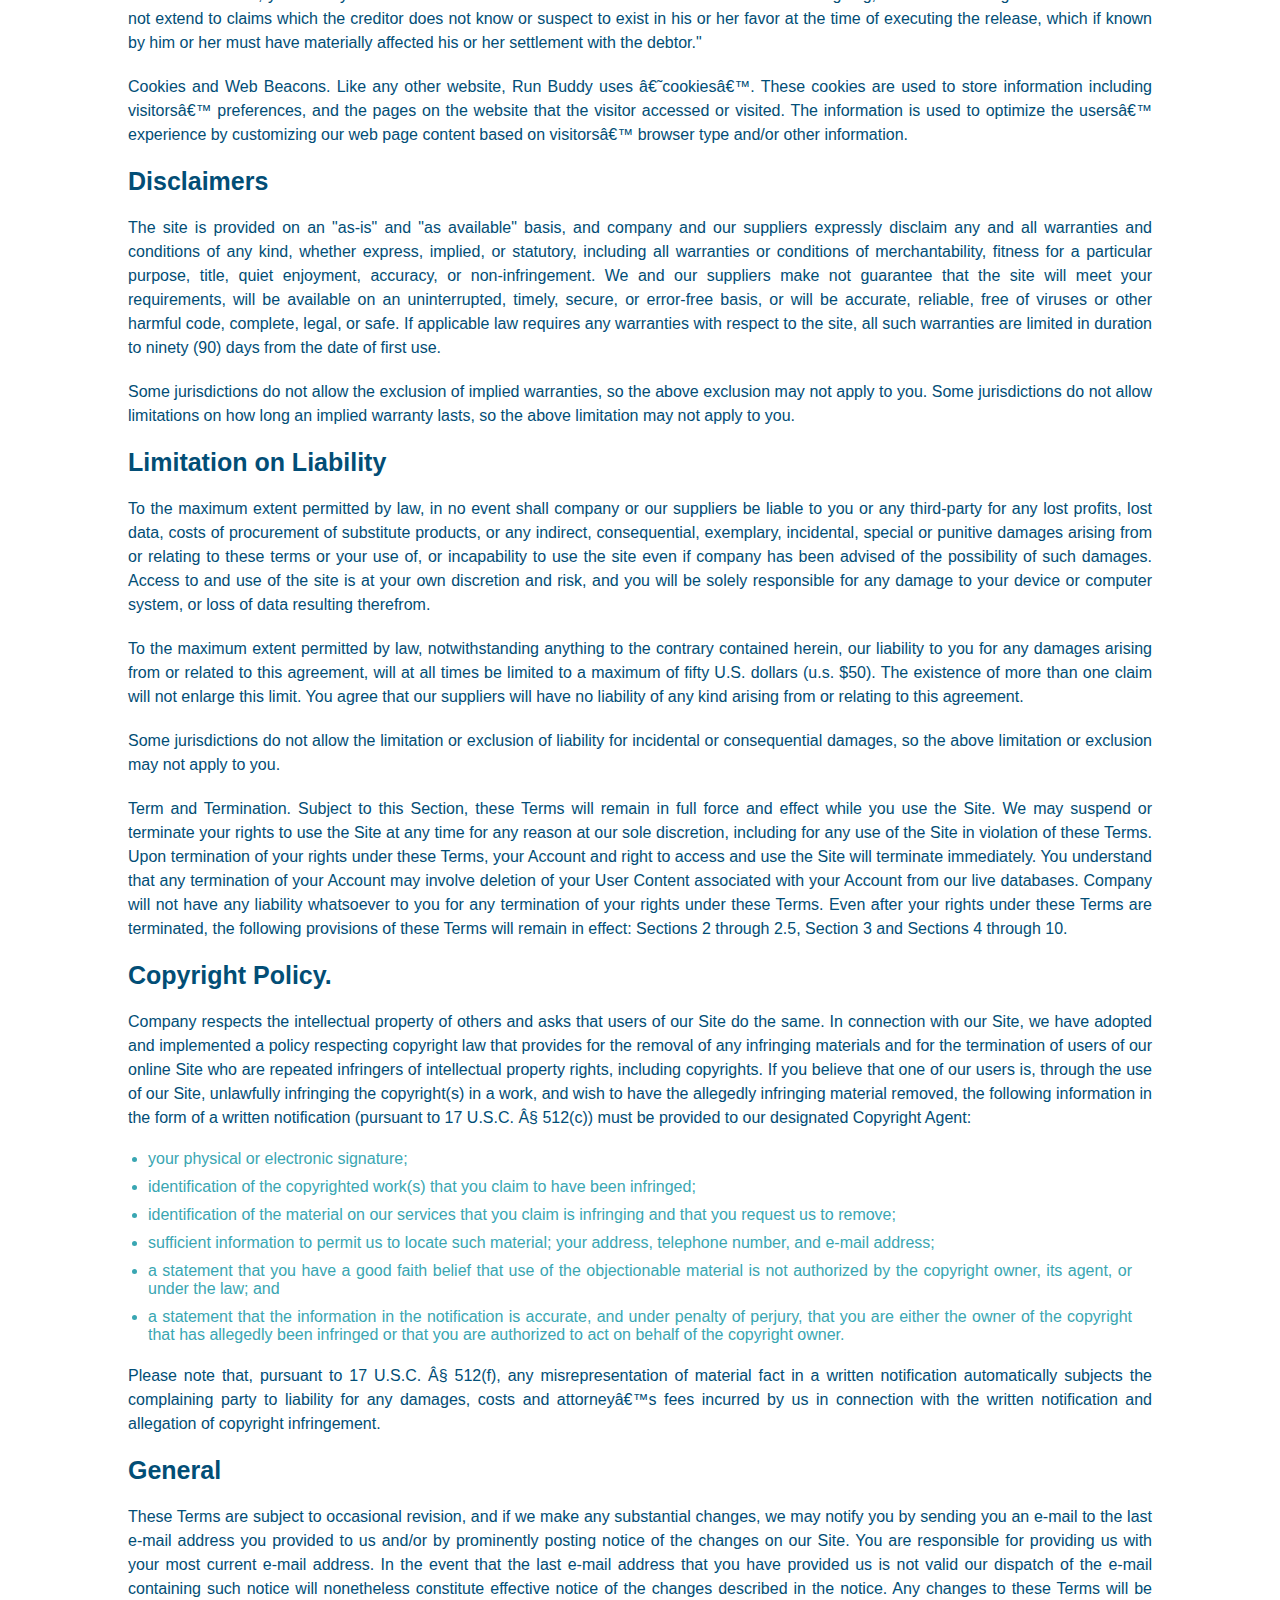
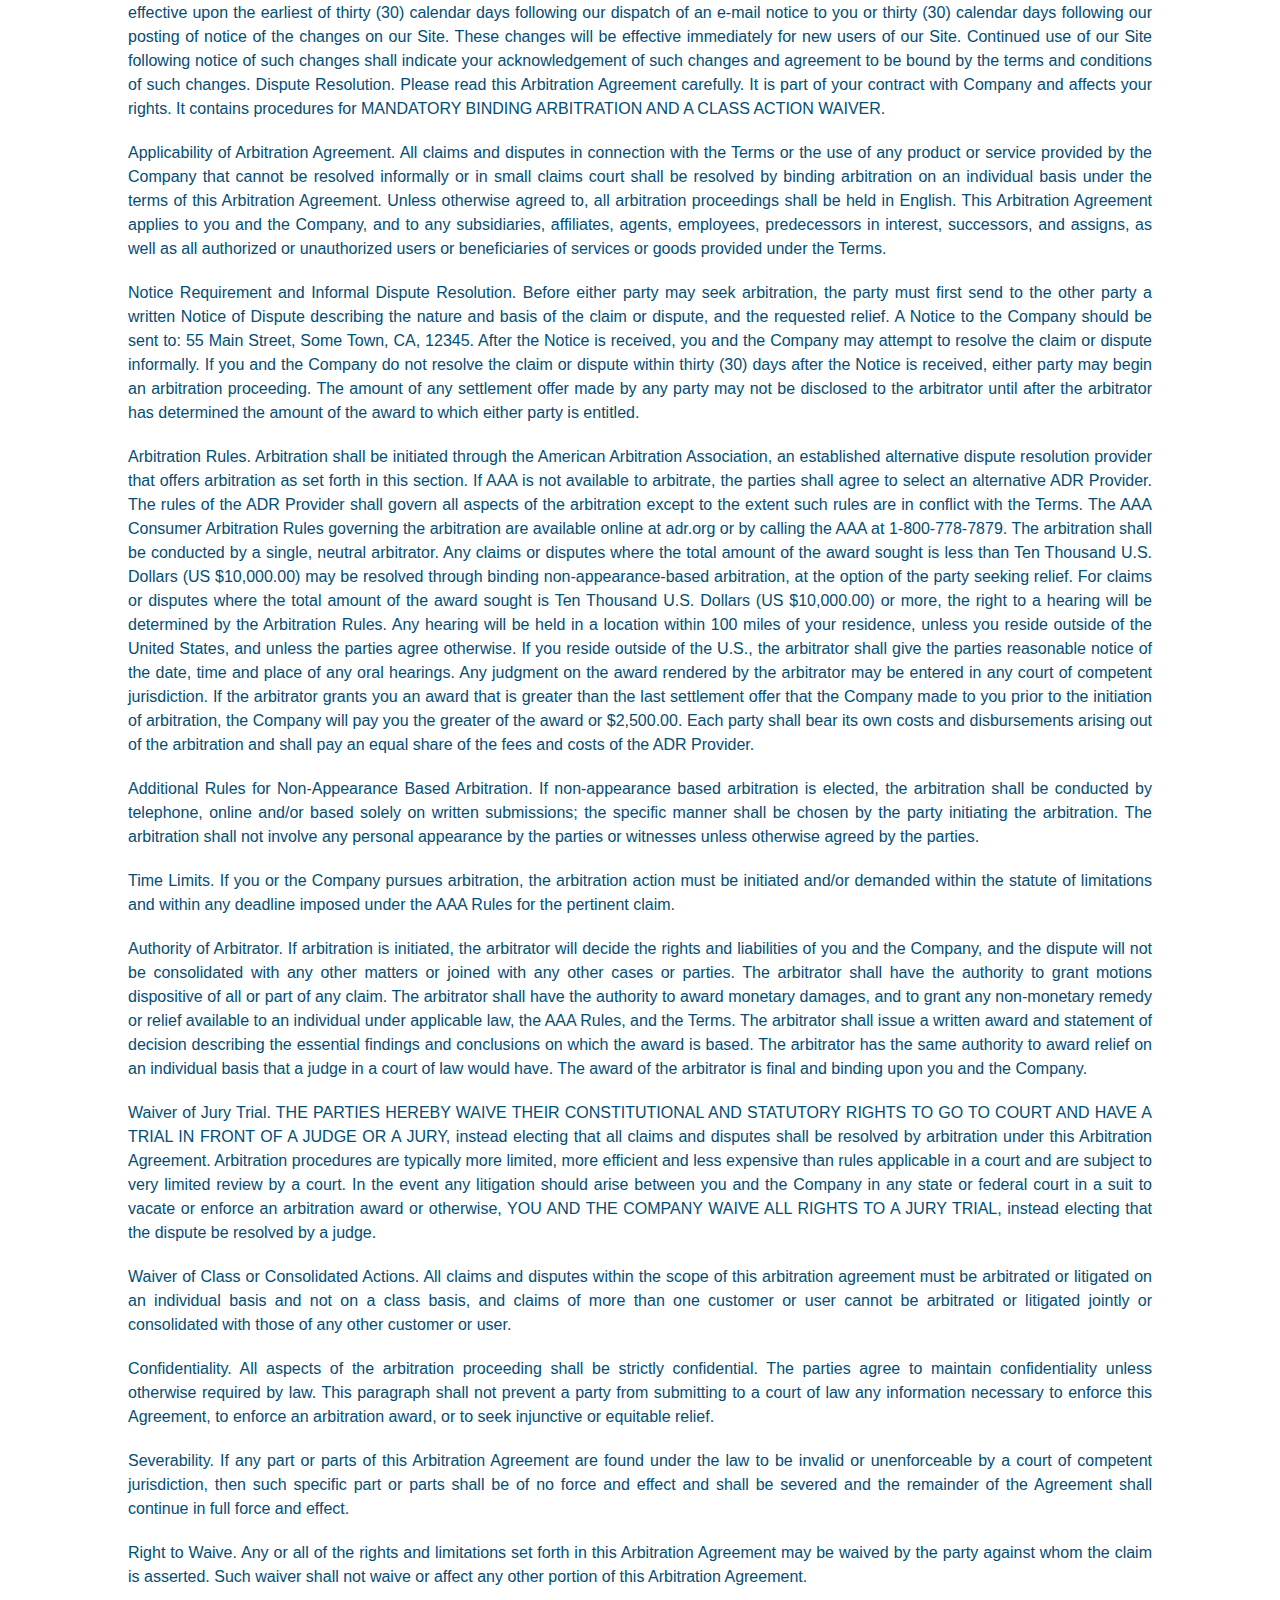
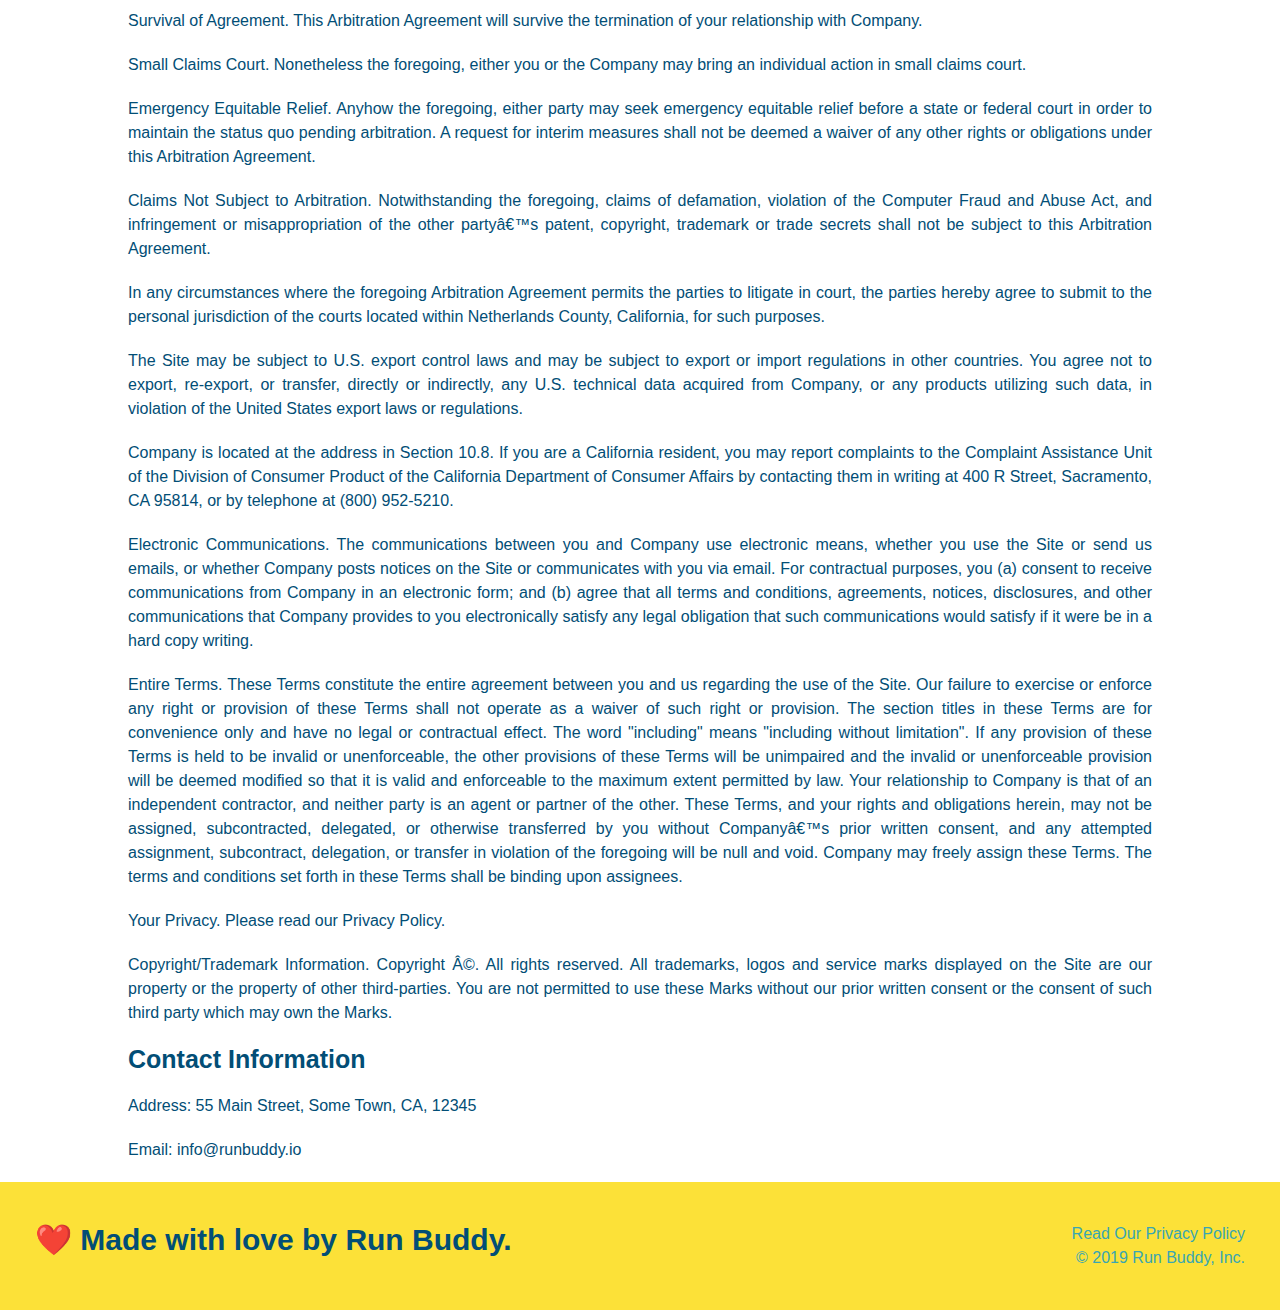
==== commit a4bc6133: "media queries added to html and css" ====
--- a/privacy-policy.html
+++ b/privacy-policy.html
@@ -4,6 +4,7 @@
         <link rel="stylesheet" href="./assets/css/style.css" />
         <link rel="stylesheet" href="./assets/css/secondary-styles.css" />
         <meta charset="UTF-8" />
+        <meta name="viewport" content="width=device-width, initial-scale=1.0" />
         <title>Private Policy - Run Buddy</title>
     </head>
     <body>
--- a/assets/css/style.css
+++ b/assets/css/style.css
@@ -4,6 +4,9 @@
     box-sizing: border-box;
 }
 header {
+    display:flex;
+    justify-content: space-between;
+    flex-wrap: wrap;
     padding: 20px 35px;
     background-color: #39a6b2;
     font-family: Arial, Helvetica, sans-serif;
@@ -17,37 +20,40 @@
     font-size: 36px;
     color: #fce138;
     margin: 0;
-    display: inline;
 }
 header a {
     text-decoration: none;
     color: #fce138;
 }
 header nav {
-    float: right;
     margin: 7px 0;
 }
-header nav ul li {
-    display: inline;
+header nav ul {
+    display: flex;
+    flex-wrap: wrap;
+    justify-content: space-between;
+    align-items: center;
+    list-style: none;
 }
 header nav ul li a {
-    margin: 0 30px;
+    padding: 10px 15px;
     font-weight: lighter;
-    font-size: 22px;
+    font-size: 1.55vw;
 }
 footer {
+    display: flex;
+    flex-wrap: wrap;
+    justify-content: space-between;
     background: #fce138;
     width: 100%;
     padding: 40px 35px;
 }
 footer h2 {
-    display: inline;
     color: #024e76;
     font-size: 30px;
     margin: 0;
 }
 footer div {
-    float: right;
     line-height: 1.5;
     text-align: right;
 }
@@ -56,23 +62,37 @@
 }
 /* Hero Style Start */
 .hero {
+    display: flex;
+    justify-content: center;
+    flex-wrap: wrap;
+    align-items: flex-start;
     background-image: url("../images/hero-bg.jpg");
-    height: 600px;
     background-size: cover;
     background-position: center;
-    position: relative;
 }
 /* Hero Style End */
+/* Hero-cta style */
+.hero-cta {
+    width: 35%;
+    text-align: right;
+    margin: 3.5%;
+    color: #fff;
+    font-size: 18px;
+    line-height: 1.2;
+}
+.hero-cta h2 {
+    font-style: italic;
+    font-size: 55px;
+    color: #fce138;
+}
 /* Hero Form Start */
 .hero-form {
     background-color: #fce138;
     padding: 20px;
-    width: 500px;
     color: #024e76;
     border: solid 3px #024e76;
-    position: absolute;
-    bottom: 120px;
-    right: 140px;
+    width: 40%;
+    margin: 3.5%;
 }
 .hero-form h3 {
     font-size: 24px;
@@ -102,16 +122,14 @@
     font-size: 16px;
 }
 /* Hero Style End */
-.intro {
+.section-title {
+    font-size: 48px;
+    color: #024e76;
+    border-bottom: 3px solid;
+    padding-bottom: 20px;
     text-align: center;
-}
-.section-title {
-    display: inline-block;
-    font-size: 55px;
-    color: #024e76;
-    margin-bottom: 35px;
-    padding: 0 100px 20px 100px;
-    border-bottom: 3px solid;
+    margin: 0 auto 35px auto;
+    width: 50%;
 }
 .primary-border {
     border-color: #fce138;
@@ -125,48 +143,69 @@
     color: #39a6b2;
     width: 80%;
     font-size: 20px;
+    text-align: center;
 }
 .steps {
-    text-align: center;
     background: #fce138;
 }
-.steps div {
-    margin-bottom: 80px;
-}
-.steps img {
-    width:  15%;
-    margin: 10px 0;
-}
 .steps h3 {
     color: #024e76;
     font-size: 46px;
-    margin-top: 10px;
+    flex: 1 30%;
+}
+.step-info {
+    flex: 2 70%;
+    display: flex;
+    flex-wrap: wrap;
+    align-items: center;
+}
+.step-img {
+    flex: 1 12%;
+    margin-right: 20px;
+    max-width: 100%;
+}
+.step-text {
+    flex: 12;
+}
+.step {
+    margin: 50px auto;
+    padding-bottom: 50px;
+    width: 80%;
+    border-bottom: 1px solid #39a6b2;
+    display: flex;
+    flex-wrap: wrap;
+    align-items: center;
+    justify-content: space-between;
+}
+.step-text h4 {
+    font-size: 26px;
+    line-height: 1.5;
+    color: #024e76;
 }
 .steps p {
     color: #39a6b2;
-    font-size: 23px;
-}
-.steps span {
-    font-size: 38px;
+    font-size: 18px;
 }
 .trainers {
-    text-align: center;
+    width: 100%;
+    margin: 0 auto;
+    display: flex;
+    flex-wrap: wrap;
+    justify-content: space-around;
 }
 .trainer {
-    overflow: auto;
-    width: 900px;
-    margin: 0 auto 30px auto;
+    margin: 0 auto 20px auto;
     background: #024e76;
     color: #fce138;
+    flex: 1;
 }
 .trainer img {
-    width: 35%;
-    float: left;
+    width: 100%;
 }
 .trainer-bio {
-    padding: 35px;
-    float: left;
+    padding: 25px;
     width: 65%;
+    line-height: 1.3;
 }
 .text-left {
     text-align: left ;
@@ -175,38 +214,39 @@
     text-align: right;
 }
 .trainer-bio h3 {
-    font-size: 32px;
-    margin-bottom: 8px;
+    font-size: 28px;
 }
 .trainer-bio h4 {
     font-weight: lighter;
-    font-size: 26px;
-    margin-bottom: 25px;
+    font-size: 22px;
+    margin-bottom: 15px;
 }
 .trainer-bio p {
     font-size: 17px;
-    line-height: 1.3;
 }
 /* REACH OUT STYLES START */
 .contact {
-    text-align: center;
     background: #024e76;
 }
 .contact h2 {
     color: #fce138;
 }
+.contact-info {
+    display: flex;
+    justify-content: space-between;
+    flex-wrap: wrap;
+}
+.contact-info > * {
+    flex: 1;
+    margin: 15px;
+}
 .contact-info iframe {
-    width: 400px;
     height: 400px;
 }
 .contact-info div {
-    width: 410px;
-    display: inline-block;
-    vertical-align: top;
-    text-align: left;
-    margin: 30px 0 0 60px;
     color: white;
 }
+
 .contact-info h3 {
     color: #fce138;
     font-size: 32px;
@@ -214,10 +254,118 @@
 .contact-info p, .contact-info address {
     margin: 20px 0;
     line-height: 1.5;
-    font-size: 20px;
+    font-size: 16px;
     font-style: normal;
 }
+.contact-form input, .contact-form textarea {
+    border: 1px solid #024e76;
+    display: block;
+    padding: 7px 15px;
+    font-size: 16px;
+    color: #024e76;
+    width: 100%;
+    margin-bottom: 15px;
+    margin-top: 15px;
+}
+.contact-form button {
+    width: 100%;
+    border: none;
+    background: #fce138;
+    color: #024e76;
+    text-align: center;
+    padding: 15px 0;
+    font-size: 16px;
+}
 .contact-info a {
     color: #fce138;
 }
 /* REACH OUT STYLES END */
+.flex-row {
+    display: flex;
+}
+/* Media query for smaller desktops screens and smaller */
+@media screen and (max-width: 980px) {
+    header {
+        padding-bottom: 0;
+        justify-content: center;
+    }
+    header h1 {
+        width: 100%;
+        text-align: center;
+    }
+    header nav ul {
+        margin-top: 20px;
+        width: 100%;
+        justify-content: center;
+    }
+    header nav ul li a {
+        font-size: 20px;
+    }
+    footer h2, footer div {
+        text-align: center;
+        width: 100%;
+    }
+    .hero-cta, .hero-form {
+        width: 100%;
+    }
+    .hero-cta {
+        text-align: center;
+    }
+    .section-title {
+        width: 100%;
+    }
+    .trainer {
+        flex: 0 70%;
+    }
+    .contact-info iframe {
+        flex: 1 100%;
+    }
+}
+/* Media query for tablets and smaller */
+@media screen and (max-width: 768px) {
+    section {
+        padding: 30px 15px;
+    }
+    .step h3 {
+        flex: 1 100%;
+        text-align: center;
+    }
+    .step-info {
+        flex: 2 100%;
+        text-align: center;
+        justify-content: center;
+    }
+    .step-img {
+        flex: 0 32%;
+        margin-right: 0;
+        margin-top: 15px;
+        margin-bottom: 15px;
+    }
+    .step-text {
+        flex: 100%;
+    }   
+}
+/* Media query for mobile phones and smaller */
+@media screen and  (max-width: 575px) {
+    .hero-form button {
+        width: 100%;
+    }
+    .section-title {
+        width: 95%;
+    }
+    intro p {
+        width: 100%;
+    }
+    .trainer {
+        flex: 0 100%;
+    }
+    .contact-info {
+        text-align: center;
+    }
+    .contact-info > * {
+        flex: 0 100%;
+    }
+    .contact-form {
+        order: 3;
+    }
+}